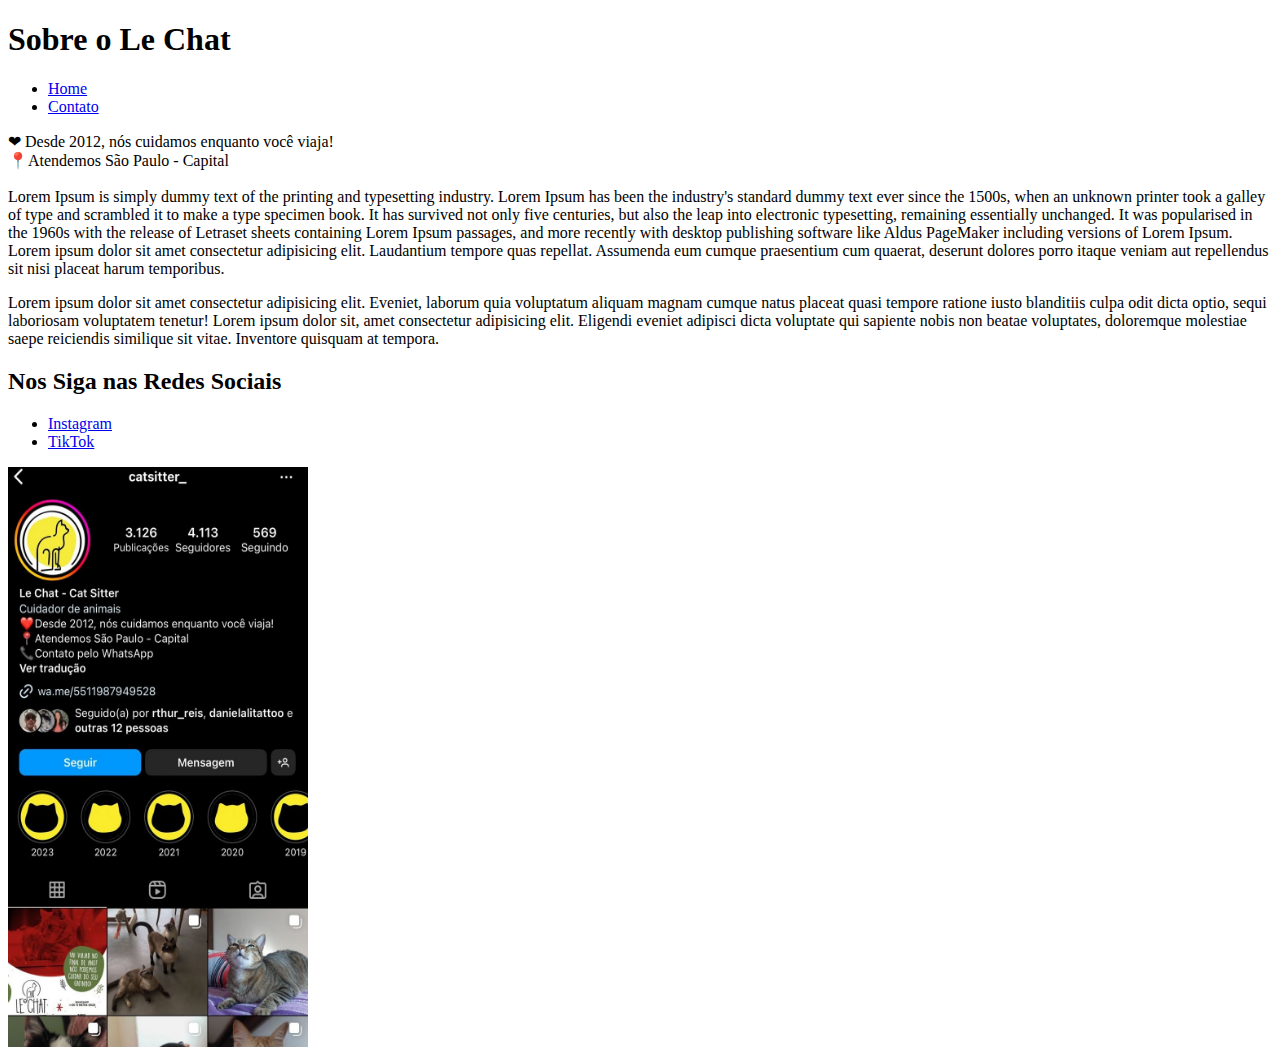
==== index.html @ b473abb9 "Le Chat - Somente HTML" ====
<!DOCTYPE html>
<html lang="pt-br"> 
    <head>
        <meta charset="UTF-8">
        <meta name = "viewport" content="width=device-width", initial-scale="1.0">
        <title>Petsitter Le Chat</title>
    </head>

    <body>
        <h1>Sobre o Le Chat</h1>
        <ul>
            <li>
                <a href="index.html"> Home </a>
            </li>
            <li>
                <a href="contato.html"> Contato </a>
            </li>
        </ul>

        <p>
            ❤ Desde 2012, nós cuidamos enquanto você viaja! <br>
            📍Atendemos São Paulo - Capital <br><br>
            Lorem Ipsum is simply dummy text of the printing and typesetting industry. Lorem Ipsum has been the industry's standard dummy text ever since the 1500s, when an unknown printer took a galley of type and scrambled it to make a type specimen book. 
            It has survived not only five centuries, but also the leap into electronic typesetting, remaining essentially unchanged. It was popularised in the 1960s with the release of Letraset sheets containing Lorem Ipsum passages, and more recently with desktop publishing software like Aldus PageMaker including versions of Lorem Ipsum. 
            Lorem ipsum dolor sit amet consectetur adipisicing elit. Laudantium tempore quas repellat. Assumenda eum cumque praesentium cum quaerat, deserunt dolores porro itaque veniam aut repellendus sit nisi placeat harum temporibus.
        </p>

        <p>
            Lorem ipsum dolor sit amet consectetur adipisicing elit. Eveniet, laborum quia voluptatum aliquam magnam cumque natus placeat quasi tempore ratione iusto blanditiis culpa odit dicta optio, sequi laboriosam voluptatem tenetur! Lorem ipsum dolor sit, amet consectetur adipisicing elit. Eligendi eveniet adipisci dicta voluptate qui sapiente nobis non beatae voluptates, doloremque molestiae saepe reiciendis similique sit vitae. Inventore quisquam at tempora.
        </p>
        <h2>Nos Siga nas Redes Sociais</h2>
        <ul>
        <li><a href="https://www.instagram.com/catsitter_" target="_blank">Instagram</a></li>
        <li><a href="https://www.tiktok.com/@lechat" target="_blank">TikTok</a></li>
        </ul>

        <img src="./assets/img/lechat.jpg" alt="Foto do perfil do Instagram da LeChat" width="300" height="580">
        <iframe src="https://www.tiktok.com/embed/v2/7318038619669925126" width="300" height="580" frameborder="0" allowfullscreen></iframe>
        
    </body>
</html>
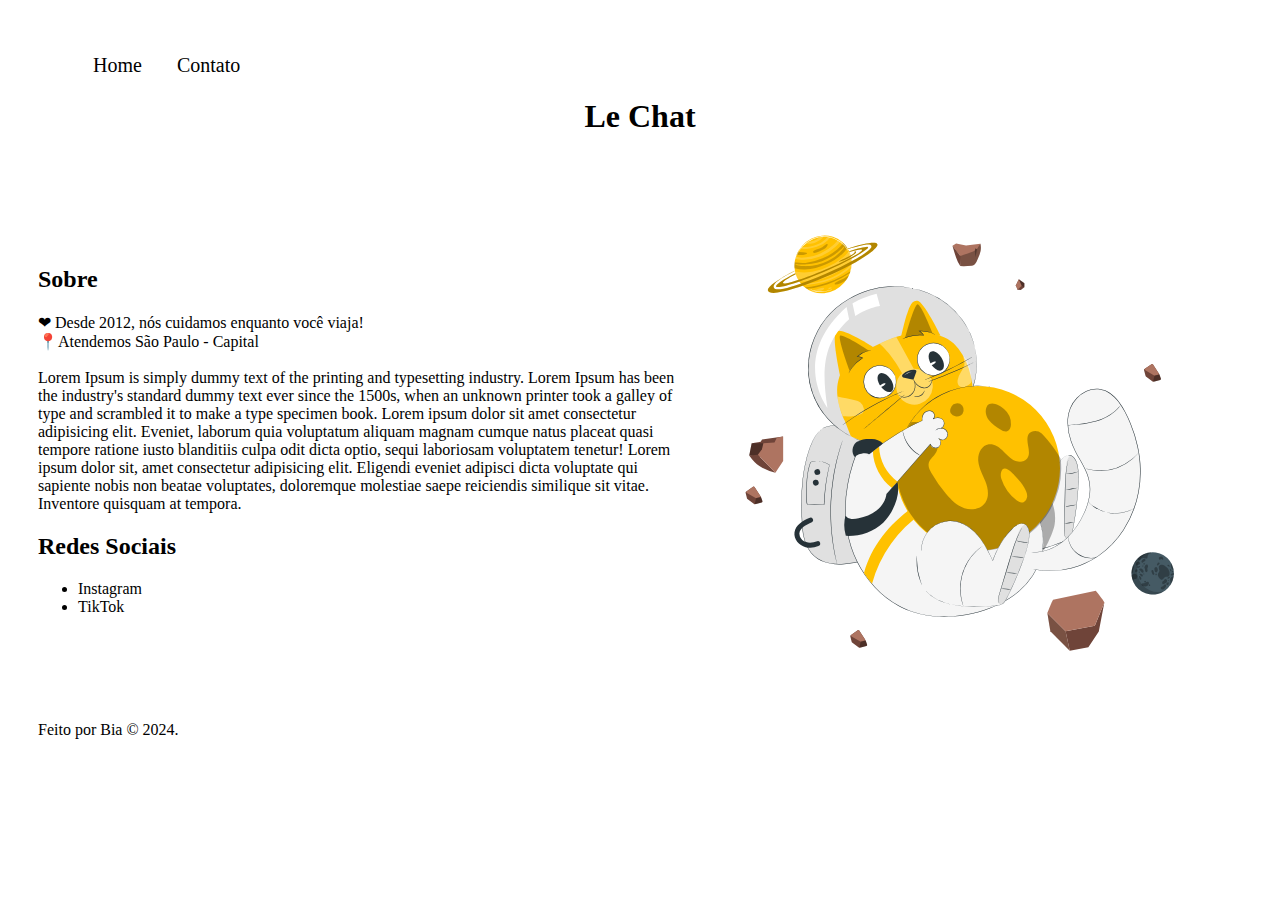
==== commit d56a08b4: "Adding css" ====
--- a/index.html
+++ b/index.html
@@ -4,11 +4,11 @@
         <meta charset="UTF-8">
         <meta name = "viewport" content="width=device-width", initial-scale="1.0">
         <title>Petsitter Le Chat</title>
+        <link rel="stylesheet" href="assets/css/style.css">
     </head>
 
-    <body>
-        <h1>Sobre o Le Chat</h1>
-        <ul>
+    <body class="increased-padding">
+        <ul id = "menu">
             <li>
                 <a href="index.html"> Home </a>
             </li>
@@ -17,25 +17,30 @@
             </li>
         </ul>
 
-        <p>
-            ❤ Desde 2012, nós cuidamos enquanto você viaja! <br>
-            📍Atendemos São Paulo - Capital <br><br>
-            Lorem Ipsum is simply dummy text of the printing and typesetting industry. Lorem Ipsum has been the industry's standard dummy text ever since the 1500s, when an unknown printer took a galley of type and scrambled it to make a type specimen book. 
-            It has survived not only five centuries, but also the leap into electronic typesetting, remaining essentially unchanged. It was popularised in the 1960s with the release of Letraset sheets containing Lorem Ipsum passages, and more recently with desktop publishing software like Aldus PageMaker including versions of Lorem Ipsum. 
-            Lorem ipsum dolor sit amet consectetur adipisicing elit. Laudantium tempore quas repellat. Assumenda eum cumque praesentium cum quaerat, deserunt dolores porro itaque veniam aut repellendus sit nisi placeat harum temporibus.
-        </p>
+        <main>
+            <h1 class="center">Le Chat</h1>
+            <div class="container">
+                <div>
+                    <h2>Sobre</h2>
+                    ❤ Desde 2012, nós cuidamos enquanto você viaja! <br>
+                    📍Atendemos São Paulo - Capital <br><br>
+                    Lorem Ipsum is simply dummy text of the printing and typesetting industry. Lorem Ipsum has been the industry's standard dummy text ever since the 1500s, when an unknown printer took a galley of type and scrambled it to make a type specimen book. 
+                
+                    Lorem ipsum dolor sit amet consectetur adipisicing elit. Eveniet, laborum quia voluptatum aliquam magnam cumque natus placeat quasi tempore ratione iusto blanditiis culpa odit dicta optio, sequi laboriosam voluptatem tenetur! Lorem ipsum dolor sit, amet consectetur adipisicing elit. Eligendi eveniet adipisci dicta voluptate qui sapiente nobis non beatae voluptates, doloremque molestiae saepe reiciendis similique sit vitae. Inventore quisquam at tempora.
+                    
+                    <h2>Redes Sociais</h2>
+                    <ul>
+                        <li><a href="https://www.instagram.com/catsitter_" target="_blank">Instagram</a></li>
+                        <li><a href="https://www.tiktok.com/@lechat" target="_blank">TikTok</a></li>
+                    </ul>
+                </div>
+    
+                <div>
+                    <img class ="wh p-30" src="./assets/astronautcat.svg" alt="">
+                </div>
+            </div>
 
-        <p>
-            Lorem ipsum dolor sit amet consectetur adipisicing elit. Eveniet, laborum quia voluptatum aliquam magnam cumque natus placeat quasi tempore ratione iusto blanditiis culpa odit dicta optio, sequi laboriosam voluptatem tenetur! Lorem ipsum dolor sit, amet consectetur adipisicing elit. Eligendi eveniet adipisci dicta voluptate qui sapiente nobis non beatae voluptates, doloremque molestiae saepe reiciendis similique sit vitae. Inventore quisquam at tempora.
-        </p>
-        <h2>Nos Siga nas Redes Sociais</h2>
-        <ul>
-        <li><a href="https://www.instagram.com/catsitter_" target="_blank">Instagram</a></li>
-        <li><a href="https://www.tiktok.com/@lechat" target="_blank">TikTok</a></li>
-        </ul>
-
-        <img src="./assets/img/lechat.jpg" alt="Foto do perfil do Instagram da LeChat" width="300" height="580">
-        <iframe src="https://www.tiktok.com/embed/v2/7318038619669925126" width="300" height="580" frameborder="0" allowfullscreen></iframe>
-        
+        </main>
+        <footer>Feito por Bia © 2024.</footer>
     </body>
 </html>--- a/assets/css/style.css
+++ b/assets/css/style.css
@@ -0,0 +1,81 @@
+/* Estilos da página index .html*/
+
+.center {
+    text-align: center;
+}
+
+.container {
+    display: flex;
+    flex-flow: column; /* Alterado para uma coluna em telas menores */
+    justify-content: center;
+    align-items: center;
+}
+
+.container > div {
+    max-width: 1000px; 
+    margin: 0 auto; 
+}
+
+.container li a {
+    text-decoration: none;
+    color:black;
+}
+
+.container li a:hover {
+    color: gray;
+}
+
+.p-30 {
+    padding: 30px;
+}
+
+.increased-padding {
+    padding: 30px;
+}
+
+.wh {
+    width: 500px;
+}
+
+#menu li {
+display: inline;
+padding: 15px;
+}
+
+#menu li a {
+    text-decoration: none;
+    color: black;
+    font-size: 20px;
+}
+
+#menu li a:hover {
+    color: gray;
+}
+
+/* Media query para telas menores */
+@media (max-width: 600px) {
+    .container {
+        flex-flow: column; /* Manter como coluna para telas menores */
+    }
+
+    .wh {
+        width: 100%; /* Ajusta a largura para ocupar 100% da largura da tela */
+    }
+}
+
+/* Media query para telas maiores (desktops, por exemplo) */
+@media (min-width: 900px) {
+    .container {
+        flex-flow: row; /* Altera para linha em telas maiores */
+    }
+}
+
+@media (min-width: 600px) {
+    .container > div {
+        flex-flow: row;
+        max-width: 800px; 
+    }
+}
+
+
+/* Estilos da página contato.html
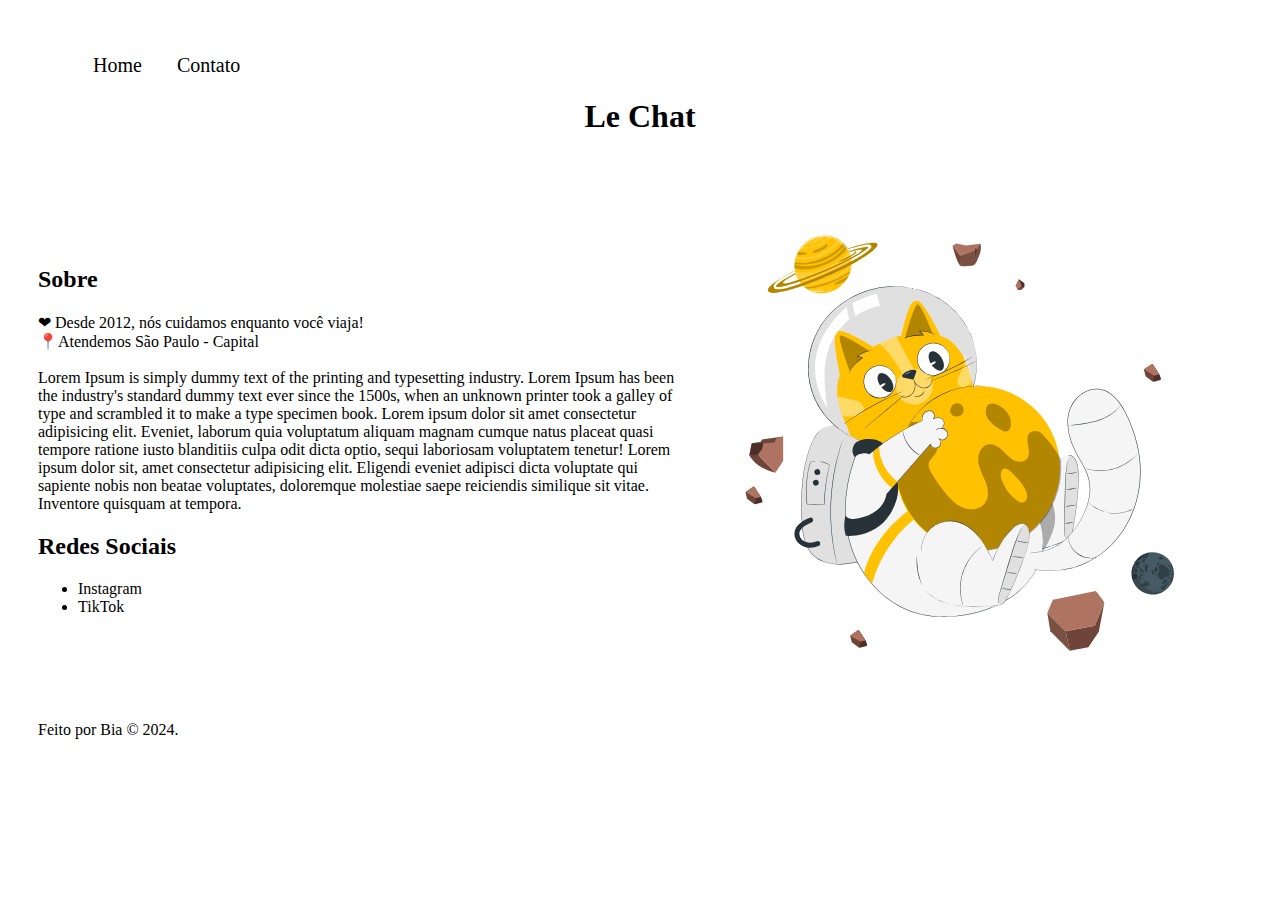
==== commit dd8e5e4d: "Editing css" ====
--- a/index.html
+++ b/index.html
@@ -31,7 +31,7 @@
                     <h2>Redes Sociais</h2>
                     <ul>
                         <li><a href="https://www.instagram.com/catsitter_" target="_blank">Instagram</a></li>
-                        <li><a href="https://www.tiktok.com/@lechat" target="_blank">TikTok</a></li>
+                        <li><a href="https://www.tiktok.com/@catsitter_lechat" target="_blank">TikTok</a></li>
                     </ul>
                 </div>
     
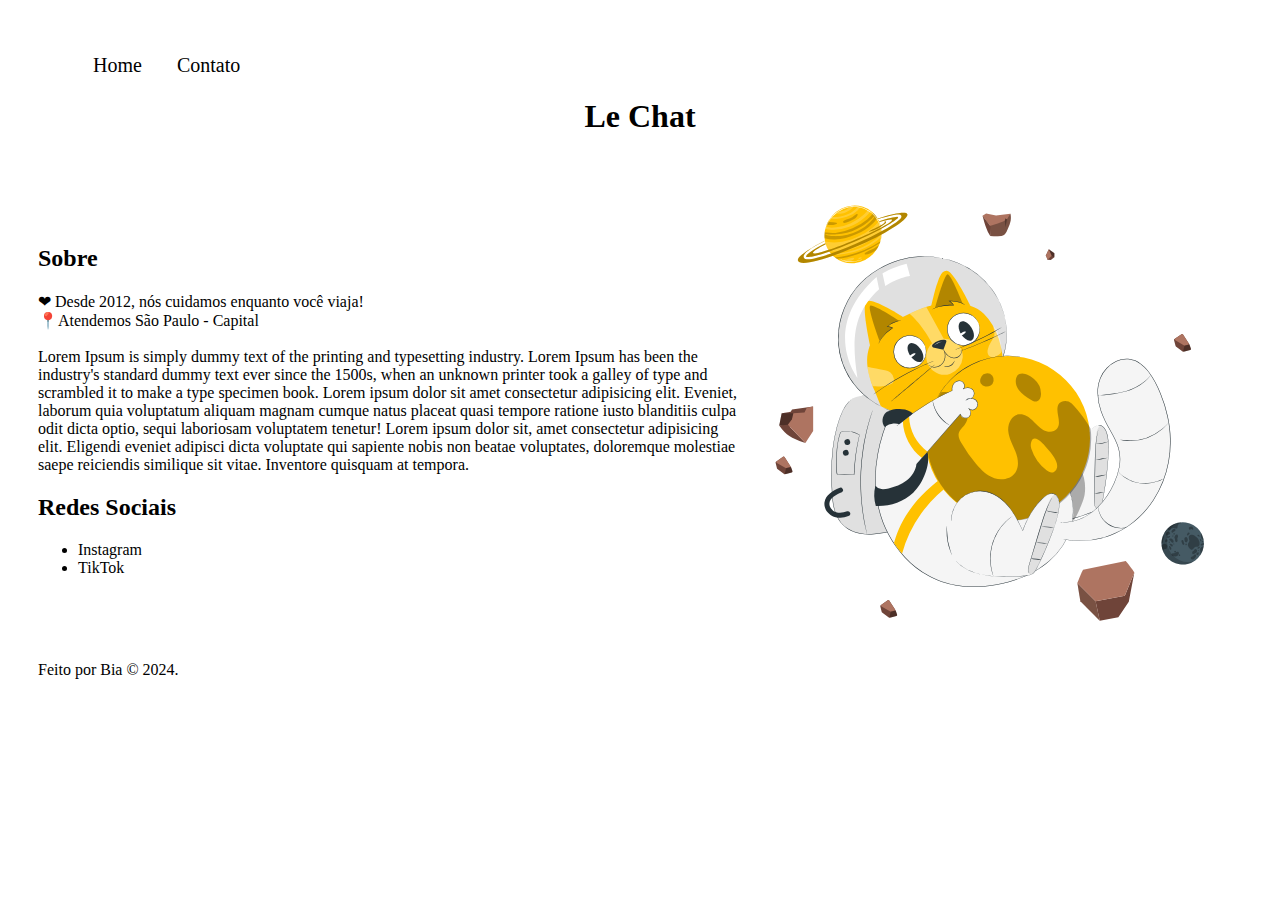
==== commit 81f98305: "js" ====
--- a/index.html
+++ b/index.html
@@ -36,11 +36,15 @@
                 </div>
     
                 <div>
-                    <img class ="wh p-30" src="./assets/astronautcat.svg" alt="">
+                    <img class ="wh" src="./assets/astronautcat.svg" alt="">
                 </div>
             </div>
 
         </main>
         <footer>Feito por Bia © 2024.</footer>
+
+        <!-- Javascript Interno
+        Javascript Externo -->
+    <script src="./scripts/script.js"></script>
     </body>
 </html>--- a/assets/css/style.css
+++ b/assets/css/style.css
@@ -11,11 +11,6 @@
     align-items: center;
 }
 
-.container > div {
-    max-width: 1000px; 
-    margin: 0 auto; 
-}
-
 .container li a {
     text-decoration: none;
     color:black;
@@ -23,10 +18,6 @@
 
 .container li a:hover {
     color: gray;
-}
-
-.p-30 {
-    padding: 30px;
 }
 
 .increased-padding {
@@ -78,4 +69,5 @@
 }
 
 
-/* Estilos da página contato.html
+/* Estilos da página contato.html*/
+
